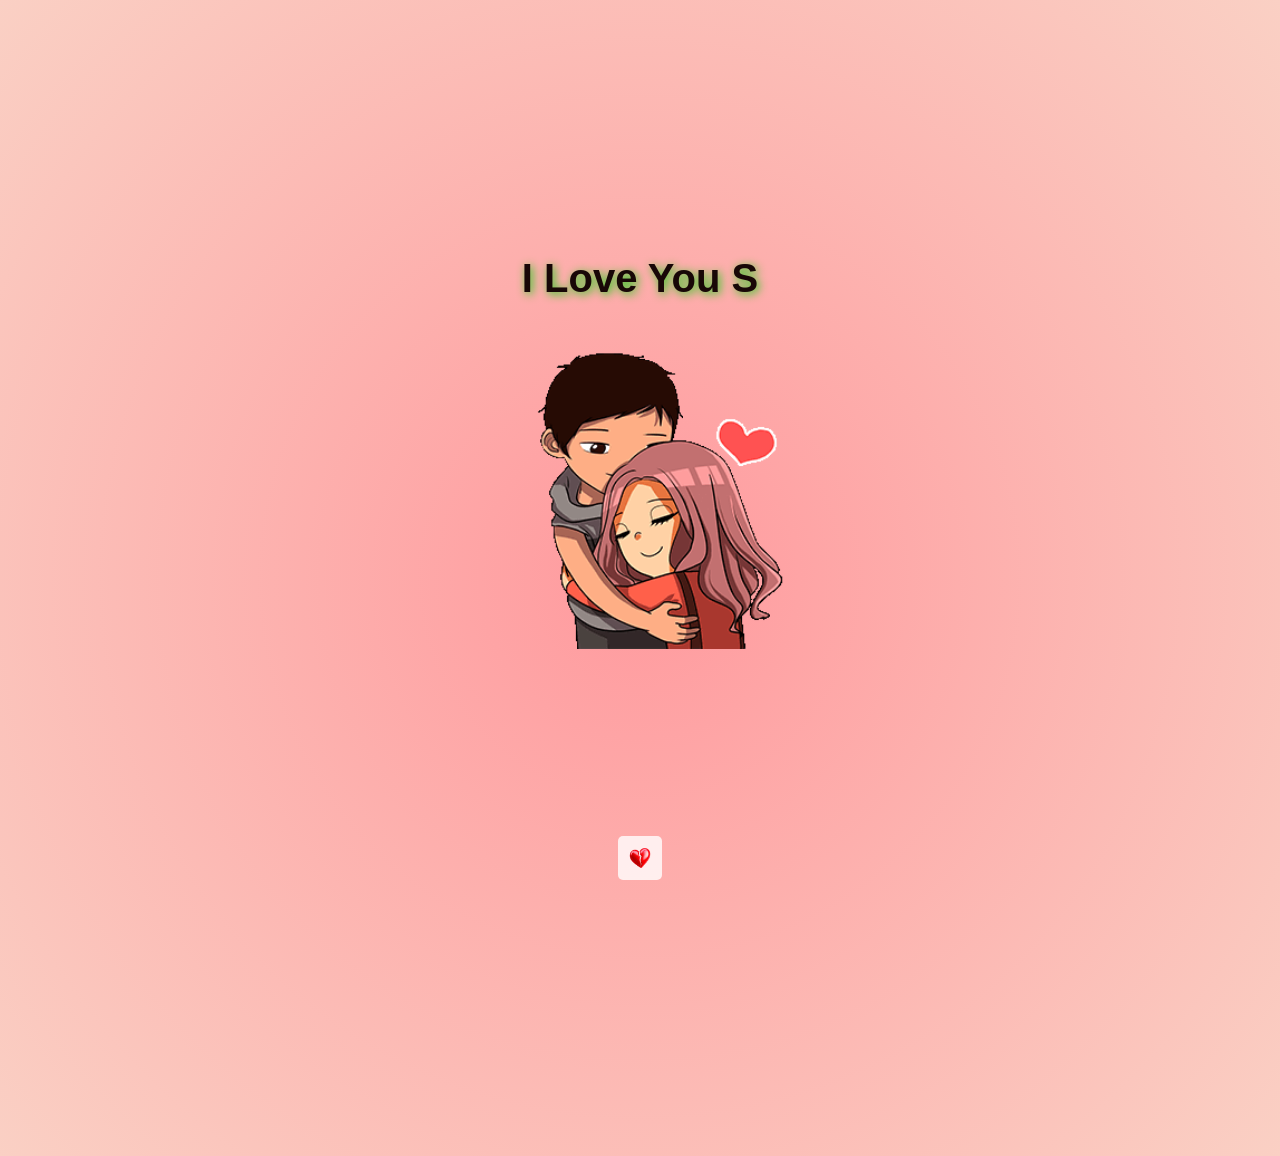
==== open.html @ f0cd5258 "first commit" ====
<!DOCTYPE html>
<html>
<head>
<title>I Like You 💕</title>
<link rel="stylesheet" href="style.css">
</head>
<body class="love-bg">

<video id="bgVideo" autoplay muted loop>
  <source src="img\bg hrt.mp4" type="video/mp4">
</video>

<button id="backButton" onclick="history.back()">
  <img src="img/backk.png" alt="Back">
</button>

<h1 id="text"></h1>

<a href="three.html"><img id="centerGif" src="img\gif hug.gif" alt="Love GIF">

<audio autoplay loop>
  <source src="img\song.mp3" type="audio/mp3">
</audio>

<script src="script.js"></script>
</body>
</html>
---- style.css ----
body{
 margin:0;
 font-family:Arial;
 text-align:center;
}

.center{
 display:flex;
 justify-content:center;
 align-items:center;
 height:100vh;
 background:linear-gradient(pink,red);
}

.heart-btn{
 font-size:80px;
 padding:12px 24px;
 border:none;
 border-radius:999px;
 background:transparent;
 color:#d12b6b;
 cursor:pointer;
 transition:transform 0.3s ease, box-shadow 0.3s ease, background 0.3s ease;
}

.heart-btn:hover{
 transform:scale(1.1);
 box-shadow:0 4px 12px rgba(0,0,0,0.15);
 background:#ffc0d1;
}

.love-bg{
 background:radial-gradient(circle,#ff9a9e,#fad0c4);
 height:100vh;
 overflow:hidden;
 position:relative;
}

#bgVideo {
  position:fixed;
  top:0;
  left:0;
  width:100%;
  height:100vh;
  object-fit:cover;
  z-index:-1;
}

h1{
 margin-top:20%;
 font-size:40px;
 color:rgb(24, 7, 7);
 text-shadow:2px 2px 10px rgb(34, 204, 25);
}

#backButton {
  position:fixed;
  bottom:20px;
  left:50%;
  transform:translateX(-50%);
  padding:10px;
  background:rgba(255,255,255,0.8);
  border:none;
  border-radius:5px;
  cursor:pointer;
  display:inline-flex;
  align-items:center;
  justify-content:center;
}

#backButton img {
  display:block;
  max-width:24px;
  max-height:24px;
  width:auto;
  height:auto;
}

#backButton:hover {
  background:rgba(255,255,255,1);
}

#centerGif {
  display:block;
  margin:30px auto;
  max-width:300px;
  width:100%;
  height:auto;
  object-fit:contain;
}

/* romantic center layout */
.romantic-section {
  position: relative;
  height: 100vh;
  /* background color (pearl pink) fallback */
  background-color: #FDEEF8;
  /* rose background image covering full screen */
  background-image: url('https://images.unsplash.com/photo-1498225160806-ffda4eb01e5e?auto=format&fit=crop&w=1950&q=80');
  background-position: center center;
  background-repeat: no-repeat;
  background-size: cover;
  background-attachment: fixed;
  display: flex;
  justify-content: center;
  align-items: center;
  overflow: hidden;
  padding: 1rem;
}

/* soft overlay so the roses stay in the background and don't compete with text */
.romantic-section::before {
  content: "";
  position: absolute;
  inset: 0;
  background: rgba(255,255,255,0.3);
  pointer-events: none;
}

.content-box {
  background: transparent;
  padding: 2rem;
  border-radius: 12px;
  max-width: 90%;
  text-align: center;
  box-shadow: none;
  z-index: 1;
  /* keep foreground legible while background stays visible */
  backdrop-filter: blur(6px);
  -webkit-backdrop-filter: blur(6px);
  border: 1px solid rgba(255,255,255,0.12);
}

.content-box p {
  margin: 0;
  font-size: 1.4rem;
  line-height: 1.5;
  color: #333;
  font-family: 'Dancing Script', cursive;
  /* gradient text effect */
  background: linear-gradient(135deg, #ff5f6d, #ffc371);
  -webkit-background-clip: text;
  -webkit-text-fill-color: transparent;
  /* soft glow */
  text-shadow: 0 0 6px rgba(255,95,109,0.7), 0 0 10px rgba(255,195,113,0.5);
}

/* heart animation */
.heart {
  position: absolute;
  color: #ff6b81;
  pointer-events: none;
  animation: floatUp 2.5s ease-out forwards;
}

@keyframes floatUp {
  0% { transform: translateY(0) scale(1); opacity: 1; }
  100% { transform: translateY(-160px) scale(1.5); opacity: 0; }
}
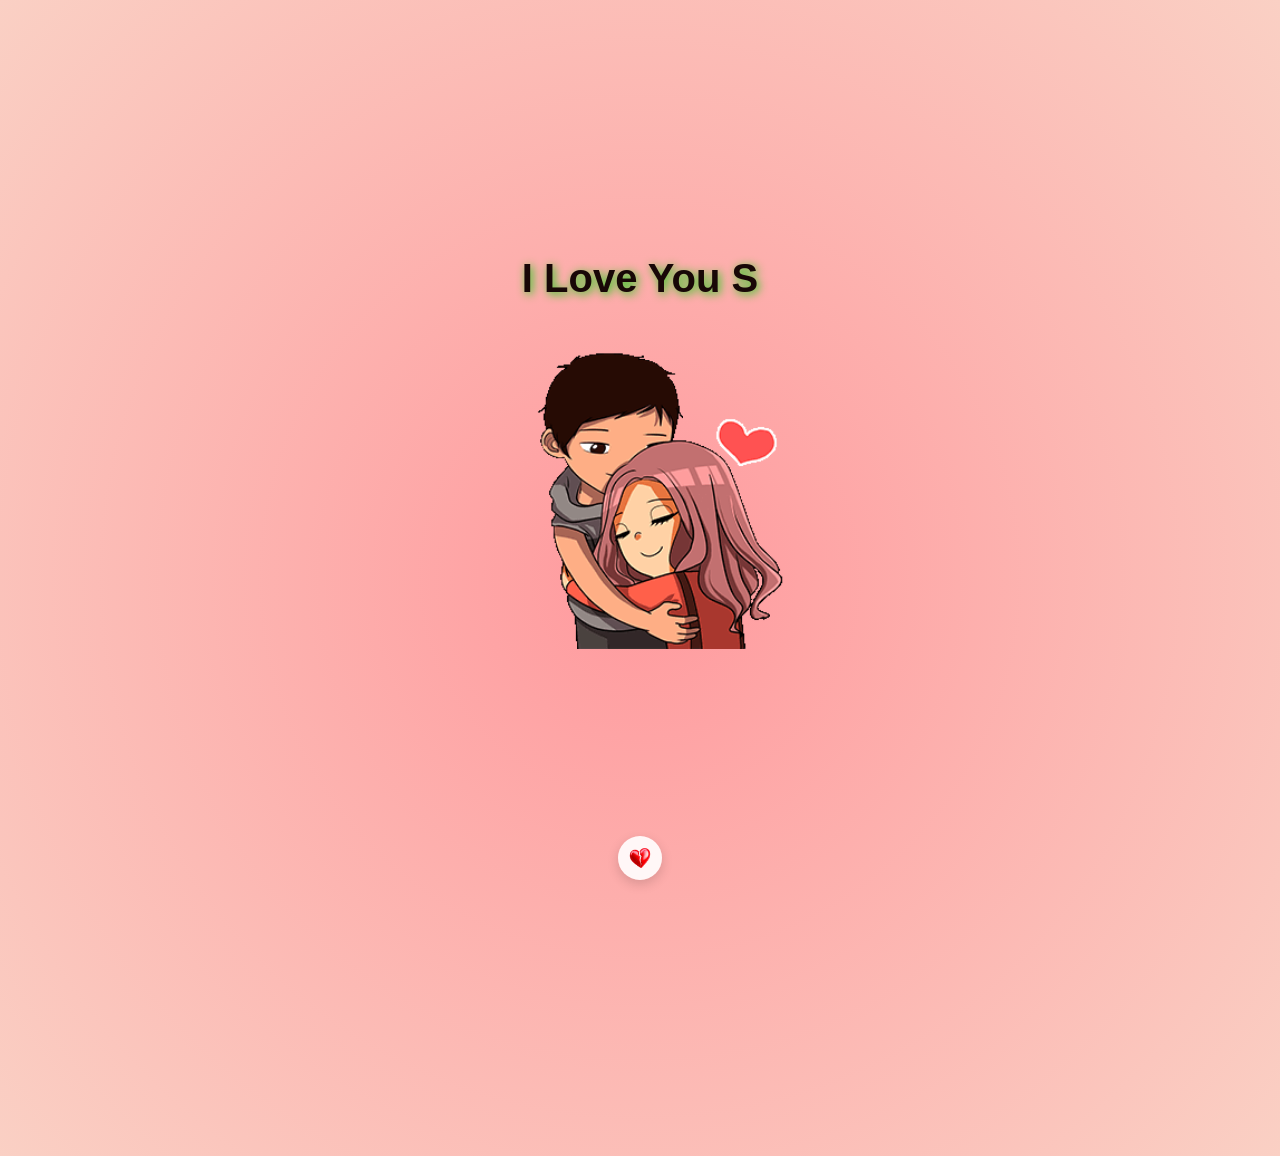
==== commit 665eae64: "all okay" ====
--- a/open.html
+++ b/open.html
@@ -10,18 +10,29 @@
   <source src="img\bg hrt.mp4" type="video/mp4">
 </video>
 
-<button id="backButton" onclick="history.back()">
+<button id="backButton">
   <img src="img/backk.png" alt="Back">
 </button>
 
 <h1 id="text"></h1>
 
-<a href="three.html"><img id="centerGif" src="img\gif hug.gif" alt="Love GIF">
+<a href="three.html"><img id="centerGif" src="img\gif hug.gif" alt="Love GIF"></a>
 
 <audio autoplay loop>
   <source src="img\song.mp3" type="audio/mp3">
 </audio>
 
+<script>
+// simplified back handler
+(function(){
+  const btn = document.getElementById('backButton');
+  if(btn){
+    btn.addEventListener('click', function(){
+      window.location.href = 'index.html';
+    });
+  }
+})();
+</script>
 <script src="script.js"></script>
 </body>
 </html>
--- a/style.css
+++ b/style.css
@@ -12,6 +12,7 @@
  background:linear-gradient(pink,red);
 }
 
+/* heart button used elsewhere; keep size responsive */
 .heart-btn{
  font-size:80px;
  padding:12px 24px;
@@ -23,6 +24,17 @@
  transition:transform 0.3s ease, box-shadow 0.3s ease, background 0.3s ease;
 }
 
+.heart-btn{
+ font-size:80px;
+ padding:12px 24px;
+ border:none;
+ border-radius:999px;
+ background:transparent;
+ color:#d12b6b;
+ cursor:pointer;
+ transition:transform 0.3s ease, box-shadow 0.3s ease, background 0.3s ease;
+}
+
 .heart-btn:hover{
  transform:scale(1.1);
  box-shadow:0 4px 12px rgba(0,0,0,0.15);
@@ -54,30 +66,35 @@
 }
 
 #backButton {
-  position:fixed;
-  bottom:20px;
-  left:50%;
-  transform:translateX(-50%);
-  padding:10px;
-  background:rgba(255,255,255,0.8);
-  border:none;
-  border-radius:5px;
-  cursor:pointer;
-  display:inline-flex;
-  align-items:center;
-  justify-content:center;
+  position: fixed;
+  bottom: 20px;
+  left: 50%;
+  transform: translateX(-50%);
+  padding: 10px;
+  background: rgba(255,255,255,0.9);
+  border: none;
+  border-radius: 50%;
+  cursor: pointer;
+  display: inline-flex;
+  align-items: center;
+  justify-content: center;
+  box-shadow: 0 4px 12px rgba(0, 0, 0, 0.15);
+  transition: transform 0.2s ease, box-shadow 0.2s ease, background 0.2s ease;
+  z-index: 2;
 }
 
 #backButton img {
-  display:block;
-  max-width:24px;
-  max-height:24px;
-  width:auto;
-  height:auto;
+  display: block;
+  max-width: 24px;
+  max-height: 24px;
+  width: auto;
+  height: auto;
 }
 
 #backButton:hover {
-  background:rgba(255,255,255,1);
+  background: rgba(255,255,255,1);
+  transform: translateY(-2px);
+  box-shadow: 0 6px 16px rgba(0, 0, 0, 0.2);
 }
 
 #centerGif {
@@ -131,18 +148,59 @@
   border: 1px solid rgba(255,255,255,0.12);
 }
 
+/* keep foreground legible while background stays visible */
+.content-box {
+  position: relative;
+  background: transparent;
+  padding: 2rem;
+  border-radius: 12px;
+  max-width: 90%;
+  text-align: center;
+  z-index: 1;
+  backdrop-filter: blur(6px);
+  -webkit-backdrop-filter: blur(6px);
+  border: 1px solid rgba(255,255,255,0.5);
+  box-shadow: 0 0 12px rgba(255,255,255,0.6);
+  overflow: hidden;
+}
+
+.content-box::before {
+  content: "";
+  position: absolute;
+  top: 0;
+  left: -100%;
+  width: 100%;
+  height: 100%;
+  background: linear-gradient(
+    120deg,
+    rgba(255,255,255,0) 0%,
+    rgba(255,255,255,0.6) 50%,
+    rgba(255,255,255,0) 100%
+  );
+  transform: skewX(-25deg);
+  animation: shine 4s infinite;
+}
+
+@keyframes shine {
+  0% { left: -100%; }
+  100% { left: 100%; }
+}
+
 .content-box p {
   margin: 0;
   font-size: 1.4rem;
   line-height: 1.5;
-  color: #333;
+  color: #222; /* dark text color */
   font-family: 'Dancing Script', cursive;
-  /* gradient text effect */
-  background: linear-gradient(135deg, #ff5f6d, #ffc371);
-  -webkit-background-clip: text;
-  -webkit-text-fill-color: transparent;
-  /* soft glow */
-  text-shadow: 0 0 6px rgba(255,95,109,0.7), 0 0 10px rgba(255,195,113,0.5);
+  /* solid color text */
+  background: none;
+  -webkit-background-clip: initial;
+  -webkit-text-fill-color: initial;
+  /* soft glowing aura effect */
+  text-shadow:
+    0 0 6px rgba(34, 34, 34, 0.5),
+    0 0 10px rgba(34, 34, 34, 0.3),
+    0 0 20px rgba(34, 34, 34, 0.2);
 }
 
 /* heart animation */
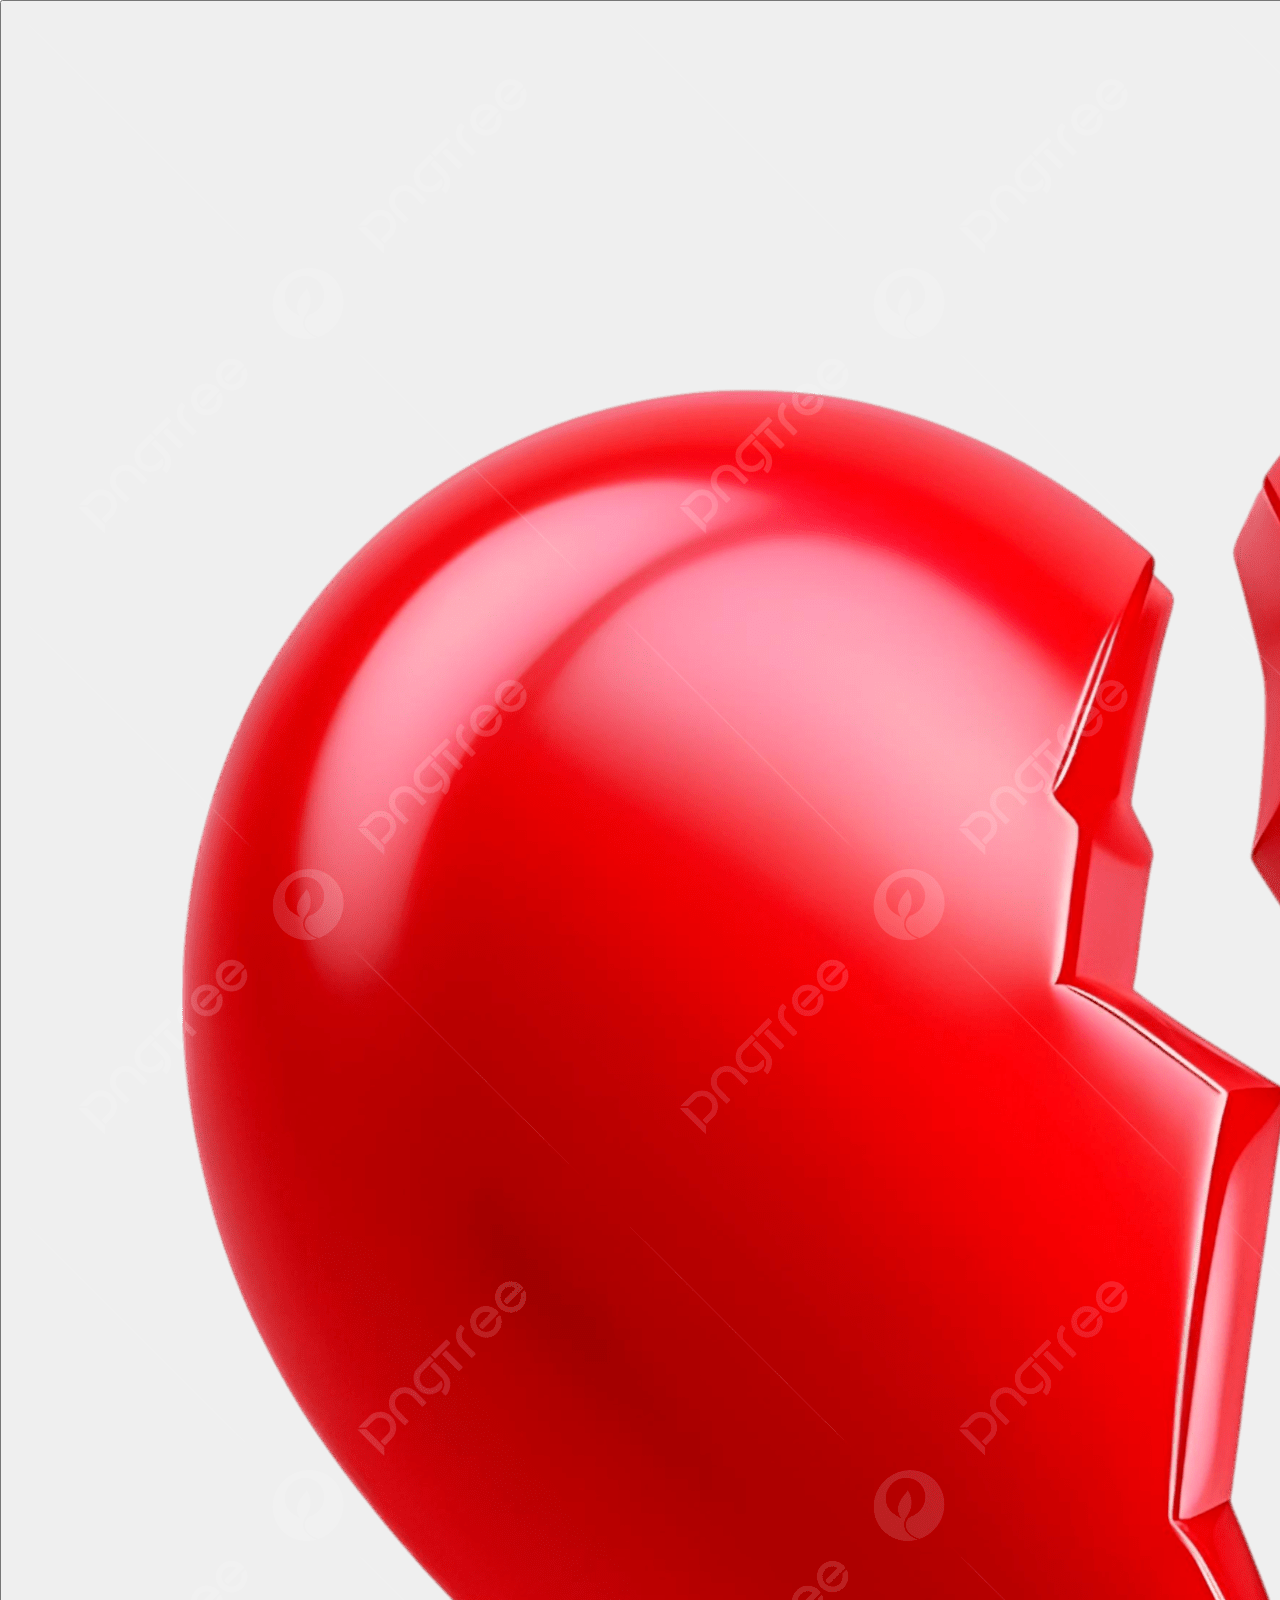
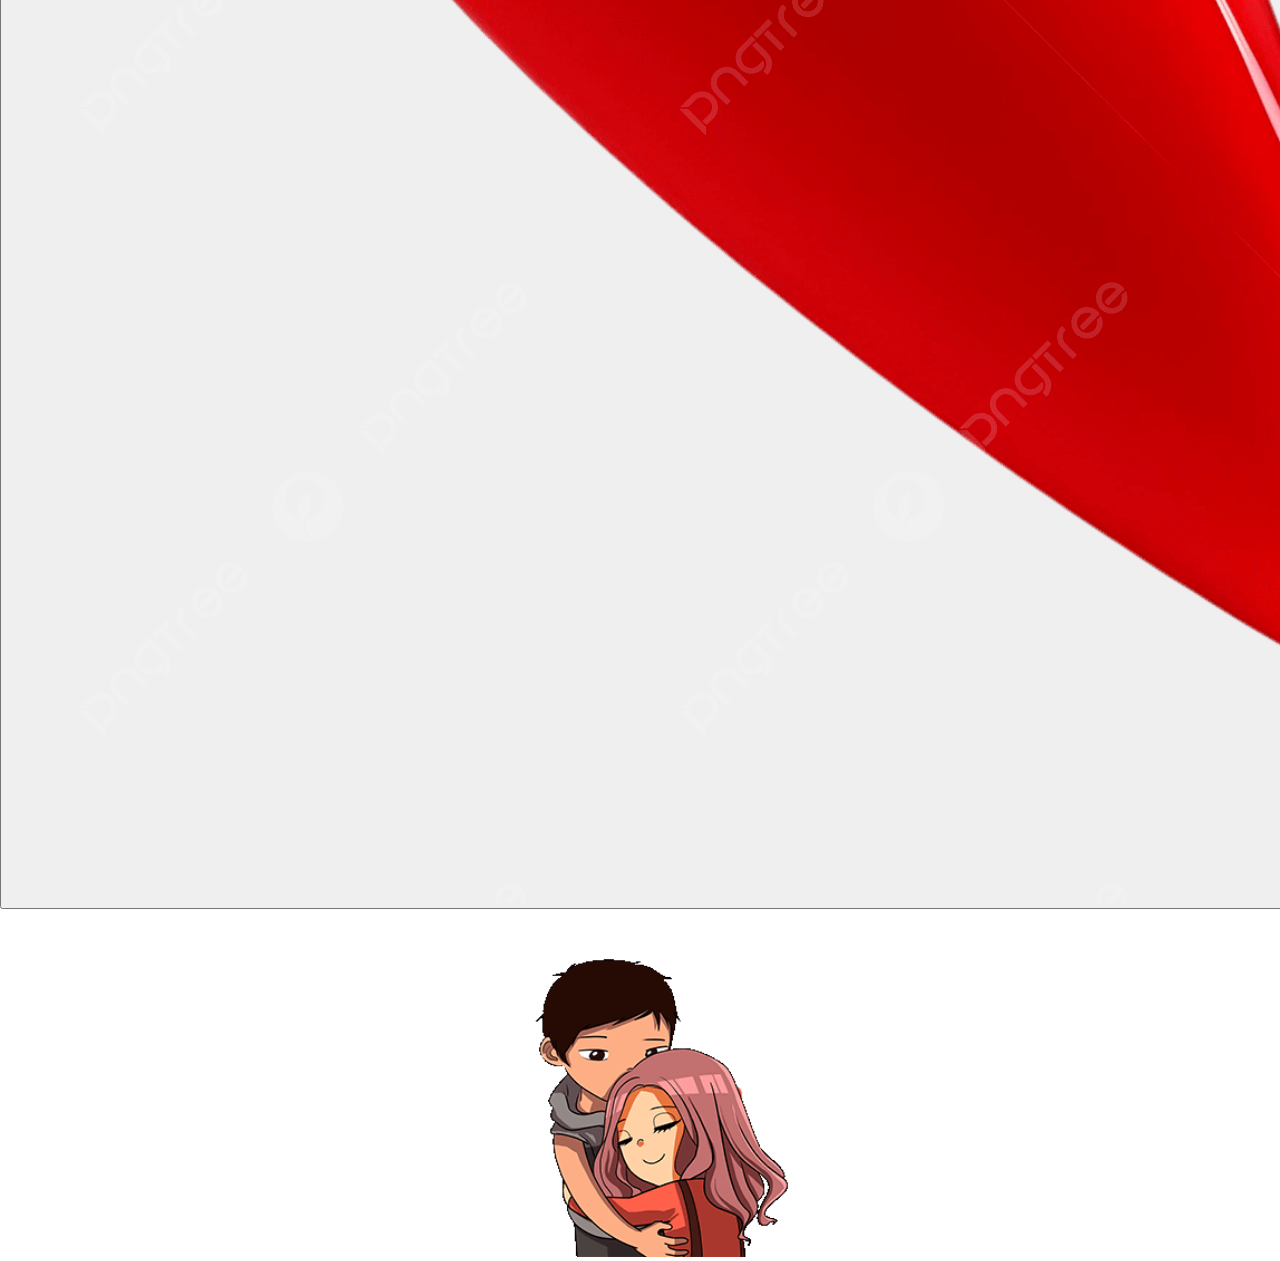
==== commit 98ce70ea: "added" ====
--- a/open.html
+++ b/open.html
@@ -6,11 +6,7 @@
 </head>
 <body class="love-bg">
 
-<video id="bgVideo" autoplay muted loop>
-  <source src="img\bg hrt.mp4" type="video/mp4">
-</video>
-
-<button id="backButton">
+<button id="backButton" onclick="history.back()">
   <img src="img/backk.png" alt="Back">
 </button>
 
@@ -23,12 +19,16 @@
 </audio>
 
 <script>
-// simplified back handler
+// back button with fallback
 (function(){
   const btn = document.getElementById('backButton');
   if(btn){
     btn.addEventListener('click', function(){
-      window.location.href = 'index.html';
+      if(history.length>1){
+        history.back();
+      } else {
+        window.location.href='index.html';
+      }
     });
   }
 })();
--- a/style.css
+++ b/style.css
@@ -1,71 +1,76 @@
-body{
- margin:0;
- font-family:Arial;
- text-align:center;
-}
-
-.center{
- display:flex;
- justify-content:center;
- align-items:center;
- height:100vh;
- background:linear-gradient(pink,red);
-}
-
-/* heart button used elsewhere; keep size responsive */
-.heart-btn{
- font-size:80px;
- padding:12px 24px;
- border:none;
- border-radius:999px;
- background:transparent;
- color:#d12b6b;
- cursor:pointer;
- transition:transform 0.3s ease, box-shadow 0.3s ease, background 0.3s ease;
-}
-
-.heart-btn{
- font-size:80px;
- padding:12px 24px;
- border:none;
- border-radius:999px;
- background:transparent;
- color:#d12b6b;
- cursor:pointer;
- transition:transform 0.3s ease, box-shadow 0.3s ease, background 0.3s ease;
-}
-
-.heart-btn:hover{
- transform:scale(1.1);
- box-shadow:0 4px 12px rgba(0,0,0,0.15);
- background:#ffc0d1;
-}
-
-.love-bg{
- background:radial-gradient(circle,#ff9a9e,#fad0c4);
- height:100vh;
- overflow:hidden;
- position:relative;
-}
-
-#bgVideo {
-  position:fixed;
-  top:0;
-  left:0;
-  width:100%;
-  height:100vh;
-  object-fit:cover;
-  z-index:-1;
-}
-
-h1{
- margin-top:20%;
- font-size:40px;
- color:rgb(24, 7, 7);
- text-shadow:2px 2px 10px rgb(34, 204, 25);
-}
-
-#backButton {
+/* =========================
+   General body settings
+========================= */
+body {
+  margin: 0;
+  font-family: Arial, sans-serif;
+  text-align: center;
+  min-height: 100vh;
+  overflow-x: hidden;
+}
+
+/* =========================
+   Page 1: Landing Heart
+========================= */
+#page1 {
+  display: flex;
+  justify-content: center;
+  align-items: center;
+  height: 100vh;
+  width: 100%;
+  background: linear-gradient(pink, red);
+}
+
+.heart-btn {
+  font-size: 80px;
+  border: none;
+  background: transparent;
+  color: #d12b6b;
+  cursor: pointer;
+  transition: transform 0.3s ease;
+}
+
+.heart-btn:hover {
+  transform: scale(1.1);
+}
+
+/* =========================
+   Page 2: GIF + Typewriter
+========================= */
+#page2 {
+  display: none; /* hidden initially */
+  flex-direction: column;
+  justify-content: center;
+  align-items: center;
+  height: 100vh;
+  width: 100%;
+  background-image: url('img/bg.gif'); /* GIF background */
+  background-size: cover;
+  background-position: center;
+  background-repeat: no-repeat;
+  position: relative;
+}
+
+/* Typewriter text */
+#text {
+  color: #fff;
+  font-size: 40px;
+  font-family: 'Dancing Script', cursive;
+  text-shadow: 2px 2px 12px rgba(0,0,0,0.7);
+  margin-bottom: 30px;
+  text-align: center;
+}
+
+/* Center GIF */
+#centerGif {
+  max-width: 300px;
+  width: 80%;
+  height: auto;
+  cursor: pointer;
+}
+
+/* Back button page2 */
+#backButton2 {
   position: fixed;
   bottom: 20px;
   left: 50%;
@@ -75,15 +80,15 @@
   border: none;
   border-radius: 50%;
   cursor: pointer;
+  z-index: 2;
   display: inline-flex;
   align-items: center;
   justify-content: center;
-  box-shadow: 0 4px 12px rgba(0, 0, 0, 0.15);
+  box-shadow: 0 4px 12px rgba(0,0,0,0.15);
   transition: transform 0.2s ease, box-shadow 0.2s ease, background 0.2s ease;
-  z-index: 2;
-}
-
-#backButton img {
+}
+
+#backButton2 img {
   display: block;
   max-width: 24px;
   max-height: 24px;
@@ -91,42 +96,32 @@
   height: auto;
 }
 
-#backButton:hover {
+#backButton2:hover {
   background: rgba(255,255,255,1);
   transform: translateY(-2px);
-  box-shadow: 0 6px 16px rgba(0, 0, 0, 0.2);
-}
-
-#centerGif {
-  display:block;
-  margin:30px auto;
-  max-width:300px;
-  width:100%;
-  height:auto;
-  object-fit:contain;
-}
-
-/* romantic center layout */
-.romantic-section {
+  box-shadow: 0 6px 16px rgba(0,0,0,0.2);
+}
+
+/* =========================
+   Page 3: Love Letter
+========================= */
+#page3 {
+  display: none; /* hidden initially */
+  flex-direction: column;
+  justify-content: center;
+  align-items: center;
+  height: 100vh;
+  width: 100%;
   position: relative;
-  height: 100vh;
-  /* background color (pearl pink) fallback */
-  background-color: #FDEEF8;
-  /* rose background image covering full screen */
-  background-image: url('https://images.unsplash.com/photo-1498225160806-ffda4eb01e5e?auto=format&fit=crop&w=1950&q=80');
-  background-position: center center;
+  background-image: url('img/bg.gif');
+  background-size: cover;
+  background-position: center;
   background-repeat: no-repeat;
-  background-size: cover;
-  background-attachment: fixed;
-  display: flex;
-  justify-content: center;
-  align-items: center;
   overflow: hidden;
-  padding: 1rem;
-}
-
-/* soft overlay so the roses stay in the background and don't compete with text */
-.romantic-section::before {
+}
+
+/* soft overlay for page3 */
+#page3::before {
   content: "";
   position: absolute;
   inset: 0;
@@ -134,21 +129,7 @@
   pointer-events: none;
 }
 
-.content-box {
-  background: transparent;
-  padding: 2rem;
-  border-radius: 12px;
-  max-width: 90%;
-  text-align: center;
-  box-shadow: none;
-  z-index: 1;
-  /* keep foreground legible while background stays visible */
-  backdrop-filter: blur(6px);
-  -webkit-backdrop-filter: blur(6px);
-  border: 1px solid rgba(255,255,255,0.12);
-}
-
-/* keep foreground legible while background stays visible */
+/* Content box */
 .content-box {
   position: relative;
   background: transparent;
@@ -162,8 +143,13 @@
   border: 1px solid rgba(255,255,255,0.5);
   box-shadow: 0 0 12px rgba(255,255,255,0.6);
   overflow: hidden;
-}
-
+  font-family: 'Dancing Script', cursive;
+  font-size: 1.4rem;
+  color: #222;
+  line-height: 1.5;
+}
+
+/* animated shine effect */
 .content-box::before {
   content: "";
   position: absolute;
@@ -186,24 +172,42 @@
   100% { left: 100%; }
 }
 
-.content-box p {
-  margin: 0;
-  font-size: 1.4rem;
-  line-height: 1.5;
-  color: #222; /* dark text color */
-  font-family: 'Dancing Script', cursive;
-  /* solid color text */
-  background: none;
-  -webkit-background-clip: initial;
-  -webkit-text-fill-color: initial;
-  /* soft glowing aura effect */
-  text-shadow:
-    0 0 6px rgba(34, 34, 34, 0.5),
-    0 0 10px rgba(34, 34, 34, 0.3),
-    0 0 20px rgba(34, 34, 34, 0.2);
-}
-
-/* heart animation */
+/* Back button page3 */
+#backButton3 {
+  position: fixed;
+  bottom: 20px;
+  left: 50%;
+  transform: translateX(-50%);
+  padding: 10px;
+  background: rgba(255,255,255,0.9);
+  border: none;
+  border-radius: 50%;
+  cursor: pointer;
+  z-index: 2;
+  display: inline-flex;
+  align-items: center;
+  justify-content: center;
+  box-shadow: 0 4px 12px rgba(0,0,0,0.15);
+  transition: transform 0.2s ease, box-shadow 0.2s ease, background 0.2s ease;
+}
+
+#backButton3 img {
+  display: block;
+  max-width: 24px;
+  max-height: 24px;
+  width: auto;
+  height: auto;
+}
+
+#backButton3:hover {
+  background: rgba(255,255,255,1);
+  transform: translateY(-2px);
+  box-shadow: 0 6px 16px rgba(0,0,0,0.2);
+}
+
+/* =========================
+   Floating Hearts Animation
+========================= */
 .heart {
   position: absolute;
   color: #ff6b81;
@@ -215,3 +219,26 @@
   0% { transform: translateY(0) scale(1); opacity: 1; }
   100% { transform: translateY(-160px) scale(1.5); opacity: 0; }
 }
+
+/* =========================
+   Responsive Adjustments
+========================= */
+@media(max-width: 600px) {
+  .content-box {
+    padding: 1.5rem;
+    font-size: 1.2rem;
+  }
+  #backButton2, #backButton3 {
+    padding: 8px;
+  }
+  #backButton2 img, #backButton3 img {
+    max-width: 20px;
+    max-height: 20px;
+  }
+  #centerGif {
+    max-width: 220px;
+  }
+  #text {
+    font-size: 30px;
+  }
+}
